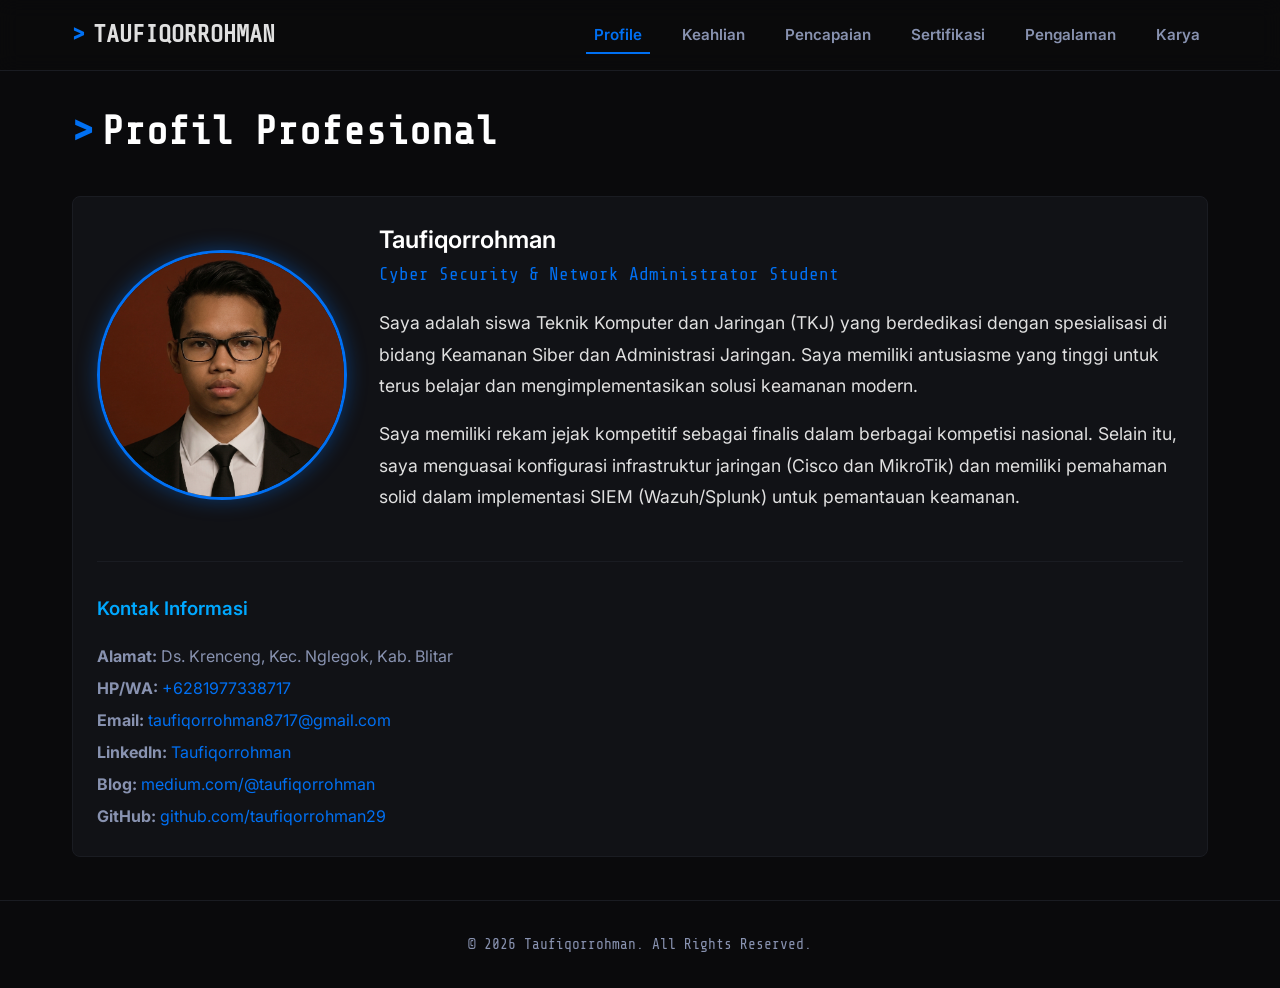
==== index.html @ 52c1dd0f "web portofolio" ====
<!DOCTYPE html>
<html lang="id">

<head>
    <meta charset="UTF-8">
    <meta name="viewport" content="width=device-width, initial-scale=1.0">
    <title>Taufiqorrohman | Profile</title>
    <link rel="stylesheet" href="style.css">
</head>

<body>
    <header class="header">
        <nav class="nav-container">
            <a href="index.html" class="logo"><span>></span> TAUFIQORROHMAN</a>
            <ul class="nav-links">
                <li><a href="index.html">Profile</a></li>
                <li><a href="skills.html">Keahlian</a></li>
                <li><a href="achievements.html">Pencapaian</a></li>
                <li><a href="certificates.html">Sertifikasi</a></li>
                <li><a href="experience.html">Pengalaman</a></li>
                <li><a href="projects.html">Karya</a></li>
            </ul>
            <div class="hamburger">
                <span class="hamburger-line line1"></span>
                <span class="hamburger-line line2"></span>
                <span class="hamburger-line line3"></span>
            </div>
        </nav>
    </header>

    <main class="main-content">
        <h1 class="section-title">Profil Profesional</h1>
        <div class="card">
            <div class="profile-section">
                <img src="public/foto_taufiq/taufiq.png" alt="Taufiqorrohman Profile Picture" class="profile-img">
                <div class="profile-desc">
                    <h2>Taufiqorrohman</h2>
                    <p style="color: var(--primary-blue); font-family: var(--font-mono); margin-bottom: 1rem;">Cyber
                        Security & Network Administrator Student</p>
                    <p>Saya adalah siswa Teknik Komputer dan Jaringan (TKJ) yang berdedikasi dengan spesialisasi di
                        bidang Keamanan Siber dan Administrasi Jaringan. Saya memiliki antusiasme yang tinggi untuk
                        terus belajar dan mengimplementasikan solusi keamanan modern.</p>
                    <p>Saya memiliki rekam jejak kompetitif sebagai finalis dalam berbagai kompetisi nasional. Selain
                        itu, saya menguasai konfigurasi infrastruktur jaringan (Cisco dan MikroTik) dan memiliki
                        pemahaman solid dalam implementasi SIEM (Wazuh/Splunk) untuk pemantauan keamanan.</p>
                </div>
            </div>

            <hr style="border: 0; height: 1px; background: var(--border-color); margin: 2rem 0;">

            <h3>Kontak Informasi</h3>
            <ul style="list-style: none; color: var(--text-muted); margin-top: 1rem; line-height: 2;">
                <li><strong>Alamat:</strong> Ds. Krenceng, Kec. Nglegok, Kab. Blitar</li>
                <li><strong>HP/WA:</strong> <a href="https://wa.me/6281977338717" target="_blank">+6281977338717</a>
                </li>
                <li><strong>Email:</strong> <a
                        href="mailto:taufiqorrohman8717@gmail.com">taufiqorrohman8717@gmail.com</a></li>
                <li><strong>LinkedIn:</strong> <a href="https://linkedin.com/in/Taufiqorrohman"
                        target="_blank">Taufiqorrohman</a></li>
                <li><strong>Blog:</strong> <a href="https://medium.com/@taufiqorrohman"
                        target="_blank">medium.com/@taufiqorrohman</a></li>
                <li><strong>GitHub:</strong> <a href="https://github.com/taufiqorrohman29"
                        target="_blank">github.com/taufiqorrohman29</a></li>
            </ul>
        </div>
    </main>

    <footer>
        <p>&copy; 2026 Taufiqorrohman. All Rights Reserved.</p>
    </footer>

    <script src="script.js"></script>
</body>

</html>
---- style.css ----
@import url('https://fonts.googleapis.com/css2?family=Share+Tech+Mono&family=Inter:wght@400;600;800&display=swap');

:root {
    --bg-color: #0a0a0c;
    --card-bg: #111216;
    --primary-blue: #0070f3;
    --secondary-blue: #00a8ff;
    --text-white: #e0e0e0;
    --text-muted: #8892b0;
    --border-color: #1a1c22;
    --glow-color: rgba(0, 112, 243, 0.4);
    --font-mono: 'Share Tech Mono', monospace;
    --font-sans: 'Inter', sans-serif;
}

* {
    margin: 0;
    padding: 0;
    box-sizing: border-box;
}

body {
    background-color: var(--bg-color);
    color: var(--text-white);
    font-family: var(--font-sans);
    line-height: 1.6;
    overflow-x: hidden;
}

h1,
h2,
h3,
h4,
h5,
h6 {
    color: #ffffff;
    font-weight: 600;
}

a {
    color: var(--primary-blue);
    text-decoration: none;
    transition: color 0.3s ease;
}

a:hover {
    color: var(--secondary-blue);
}

/* Navbar container */
.header {
    position: fixed;
    top: 0;
    width: 100%;
    background-color: rgba(10, 10, 12, 0.9);
    backdrop-filter: blur(10px);
    border-bottom: 1px solid var(--border-color);
    z-index: 1000;
    padding: 1rem 0;
}

.nav-container {
    max-width: 1200px;
    margin: 0 auto;
    display: flex;
    justify-content: space-between;
    align-items: center;
    padding: 0 2rem;
}

.logo {
    font-family: var(--font-mono);
    font-size: 1.5rem;
    font-weight: bold;
    color: var(--text-white);
    text-decoration: none;
    display: flex;
    align-items: center;
    gap: 0.5rem;
}

.logo span {
    color: var(--primary-blue);
}

/* Desktop Nav */
.nav-links {
    display: flex;
    gap: 1.5rem;
    list-style: none;
}

.nav-links a {
    color: var(--text-muted);
    font-size: 0.95rem;
    font-weight: 600;
    padding: 0.5rem 0.5rem;
    position: relative;
}

.nav-links a::after {
    content: '';
    position: absolute;
    bottom: -2px;
    left: 0;
    width: 0;
    height: 2px;
    background-color: var(--primary-blue);
    transition: width 0.3s ease;
}

.nav-links a:hover {
    color: var(--text-white);
}

.nav-links a:hover::after,
.nav-links a.active::after {
    width: 100%;
}

.nav-links a.active {
    color: var(--primary-blue);
}

/* Hamburger */
.hamburger {
    display: none;
    cursor: pointer;
    background: none;
    border: none;
    padding: 0.5rem;
}

.hamburger-line {
    display: block;
    width: 25px;
    height: 3px;
    margin: 5px 0;
    background-color: var(--text-white);
    transition: transform 0.3s, opacity 0.3s;
}

/* Main Content Wrapper */
.main-content {
    max-width: 1200px;
    margin: 100px auto 40px;
    padding: 0 2rem;
    min-height: calc(100vh - 140px);
}

/* Cyber Section Heading */
.section-title {
    font-size: 2.5rem;
    margin-bottom: 2rem;
    font-family: var(--font-mono);
    display: flex;
    align-items: center;
}

.section-title::before {
    content: '>';
    color: var(--primary-blue);
    margin-right: 0.5rem;
}

/* Card Style */
.card {
    background-color: var(--card-bg);
    border: 1px solid var(--border-color);
    border-radius: 8px;
    padding: 1.5rem;
    margin-bottom: 1.5rem;
    transition: transform 0.3s ease, box-shadow 0.3s ease;
}

.card:hover {
    transform: translateY(-5px);
    box-shadow: 0 5px 15px var(--glow-color);
    border-color: var(--primary-blue);
}

.card h3 {
    margin-bottom: 0.5rem;
    color: var(--secondary-blue);
}

/* Typing Effect Elements (Legacy) */
.terminal-block {
    background-color: #050505;
    border: 1px solid #333;
    border-left: 4px solid var(--primary-blue);
    padding: 1rem;
    font-family: var(--font-mono);
    color: #00ff00;
    border-radius: 4px;
    margin: 1.5rem 0;
}

.terminal-block p {
    margin: 0;
}

.terminal-block span.prompt {
    color: var(--primary-blue);
    margin-right: 8px;
}

/* Professional Profile Section */
.profile-section {
    display: flex;
    gap: 2rem;
    align-items: center;
    margin-bottom: 2rem;
}

.profile-img {
    width: 250px;
    height: 250px;
    border-radius: 50%;
    object-fit: cover;
    border: 3px solid var(--primary-blue);
    box-shadow: 0 0 20px var(--glow-color);
}

.profile-desc {
    flex: 1;
}

.profile-desc p {
    font-size: 1.1rem;
    color: var(--text-white);
    margin-bottom: 1rem;
    line-height: 1.8;
}

@media (max-width: 768px) {
    .profile-section {
        flex-direction: column;
        text-align: center;
    }
}

/* Footer */
footer {
    text-align: center;
    padding: 2rem;
    border-top: 1px solid var(--border-color);
    color: var(--text-muted);
    font-size: 0.9rem;
    font-family: var(--font-mono);
}

/* Mobile Responsive */
@media (max-width: 768px) {
    .nav-links {
        position: fixed;
        right: -100%;
        top: 60px;
        flex-direction: column;
        background-color: var(--card-bg);
        width: 100%;
        text-align: center;
        transition: right 0.3s ease;
        padding: 2rem 0;
        border-bottom: 1px solid var(--border-color);
        box-shadow: 0 10px 20px rgba(0, 0, 0, 0.5);
    }

    .nav-links.nav-active {
        right: 0;
    }

    .nav-links li {
        margin: 1rem 0;
    }

    .hamburger {
        display: block;
    }

    .hamburger.toggle .line1 {
        transform: rotate(-45deg) translate(-5px, 6px);
    }

    .hamburger.toggle .line2 {
        opacity: 0;
    }

    .hamburger.toggle .line3 {
        transform: rotate(45deg) translate(-5px, -6px);
    }

    .section-title {
        font-size: 2rem;
    }
}
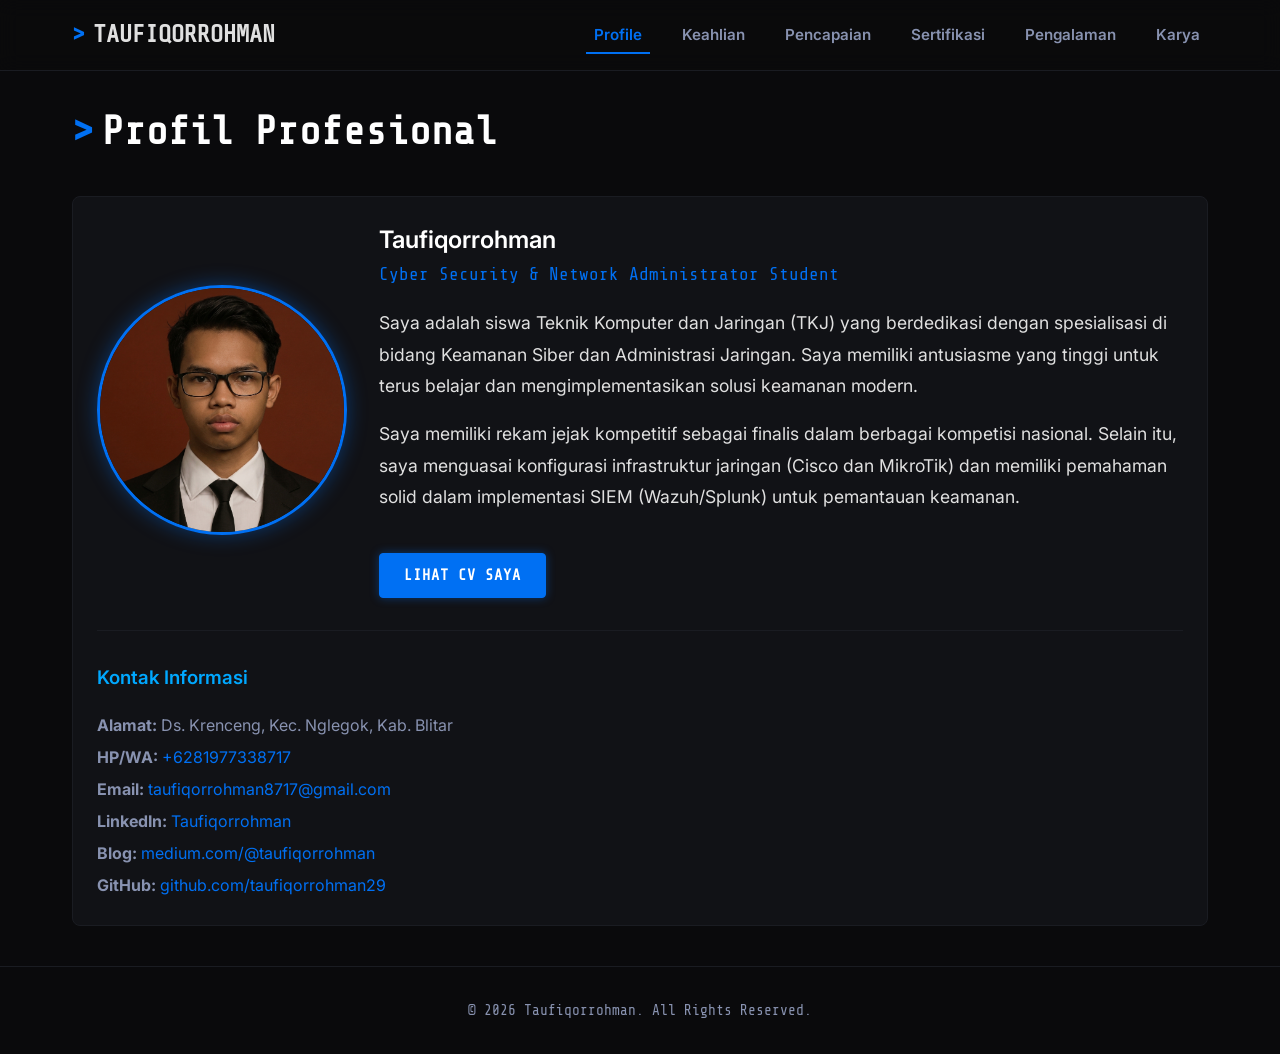
==== commit ae3a2e15: "tambah tombol cv" ====
--- a/index.html
+++ b/index.html
@@ -43,6 +43,7 @@
                     <p>Saya memiliki rekam jejak kompetitif sebagai finalis dalam berbagai kompetisi nasional. Selain
                         itu, saya menguasai konfigurasi infrastruktur jaringan (Cisco dan MikroTik) dan memiliki
                         pemahaman solid dalam implementasi SIEM (Wazuh/Splunk) untuk pemantauan keamanan.</p>
+                    <a href="https://drive.google.com/file/d/1mFxGbYfbkbWEcbtIrOmt_tNtUjg---KS/view?usp=sharing" target="_blank" class="btn-cv">Lihat CV Saya</a>
                 </div>
             </div>
 
--- a/style.css
+++ b/style.css
@@ -293,4 +293,30 @@
     .section-title {
         font-size: 2rem;
     }
+}
+
+/* CV Button Styling */
+.btn-cv {
+    display: inline-block;
+    margin-top: 1.5rem;
+    padding: 0.6rem 1.5rem;
+    font-family: var(--font-mono);
+    font-size: 0.95rem;
+    font-weight: bold;
+    color: #ffffff;
+    background-color: var(--primary-blue);
+    border: 1px solid var(--primary-blue);
+    border-radius: 4px;
+    box-shadow: 0 0 10px var(--glow-color);
+    transition: all 0.3s ease;
+    cursor: pointer;
+    text-transform: uppercase;
+    letter-spacing: 1px;
+}
+
+.btn-cv:hover {
+    background-color: transparent;
+    color: var(--primary-blue);
+    box-shadow: 0 0 20px var(--glow-color);
+    transform: translateY(-2px);
 }
